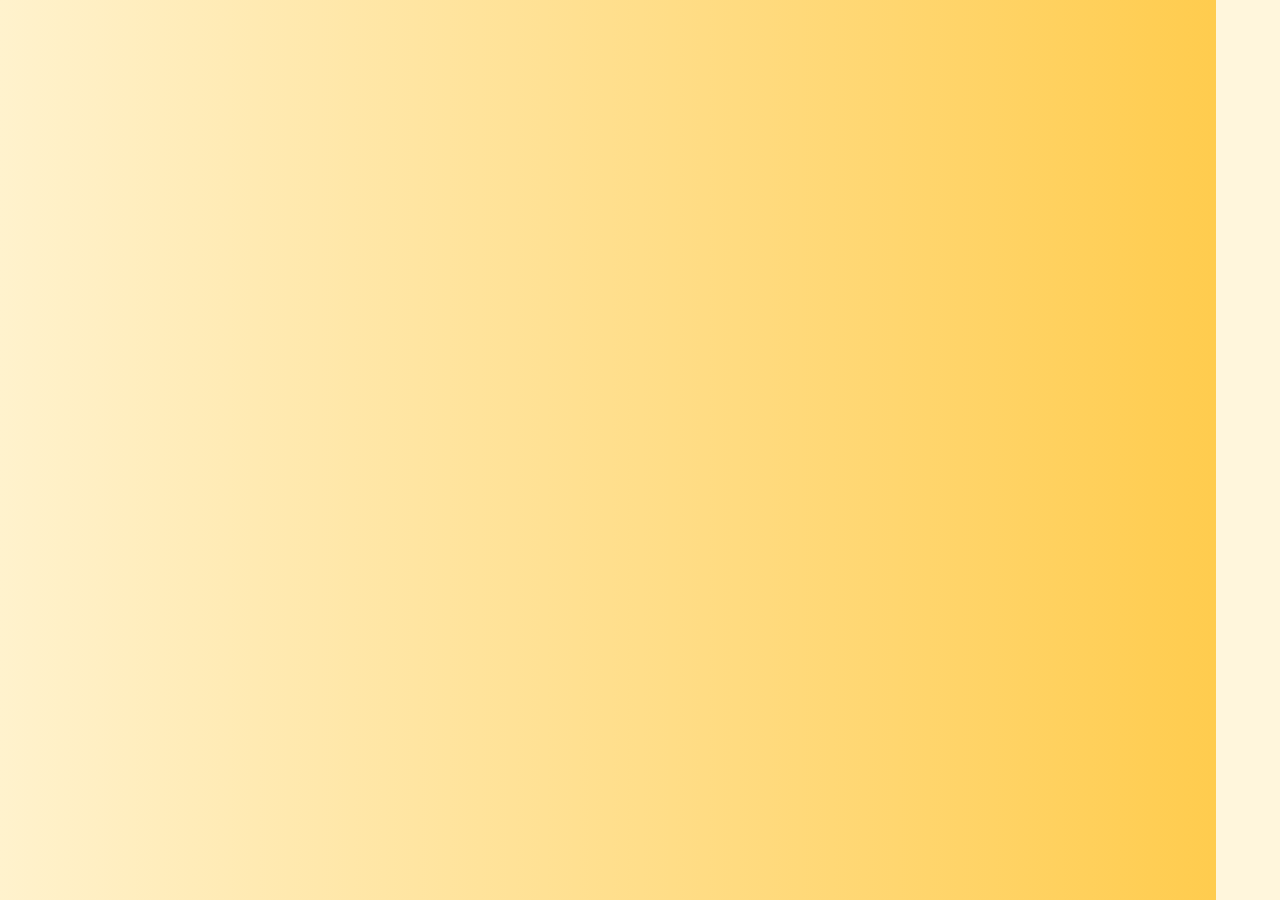
==== Animated-website/index.html @ 5256c668 "small animated website" ====
<!DOCTYPE html>
<html lang="en">
    <head>
        <title>animation lang</title>
        <meta charset="UTF-8"/>
        <meta type="discription" content="this is a animation website "/>
        <meta type="keyboard" content="animation , website, pages,"/>
        <meta name="viewport" content="width=device-width, initial-scale=1.0"/>
        <link rel="stylesheet"  href="style.css"/>
    </head>
    <body>
        <div class="bubble">
            <div class="sidebar">
            
            </div>
        </div>
        
    </body>
</html>
---- Animated-website/style.css ----
*{
margin: 0;
padding: 0;
box-sizing: border-box;
font-family: sans-serif;
}
.bubble{
    width: 95%;
    height: 100vh;
    background:linear-gradient(to left,rgb(255,204,78),rgb(255,242,205));
    
}
.sidebar{
    width: 5%;
    height: 100vh;
    background-color:rgba(255,242,205,0.7);
    position: absolute;
    top: 0;
    right: 0;
}
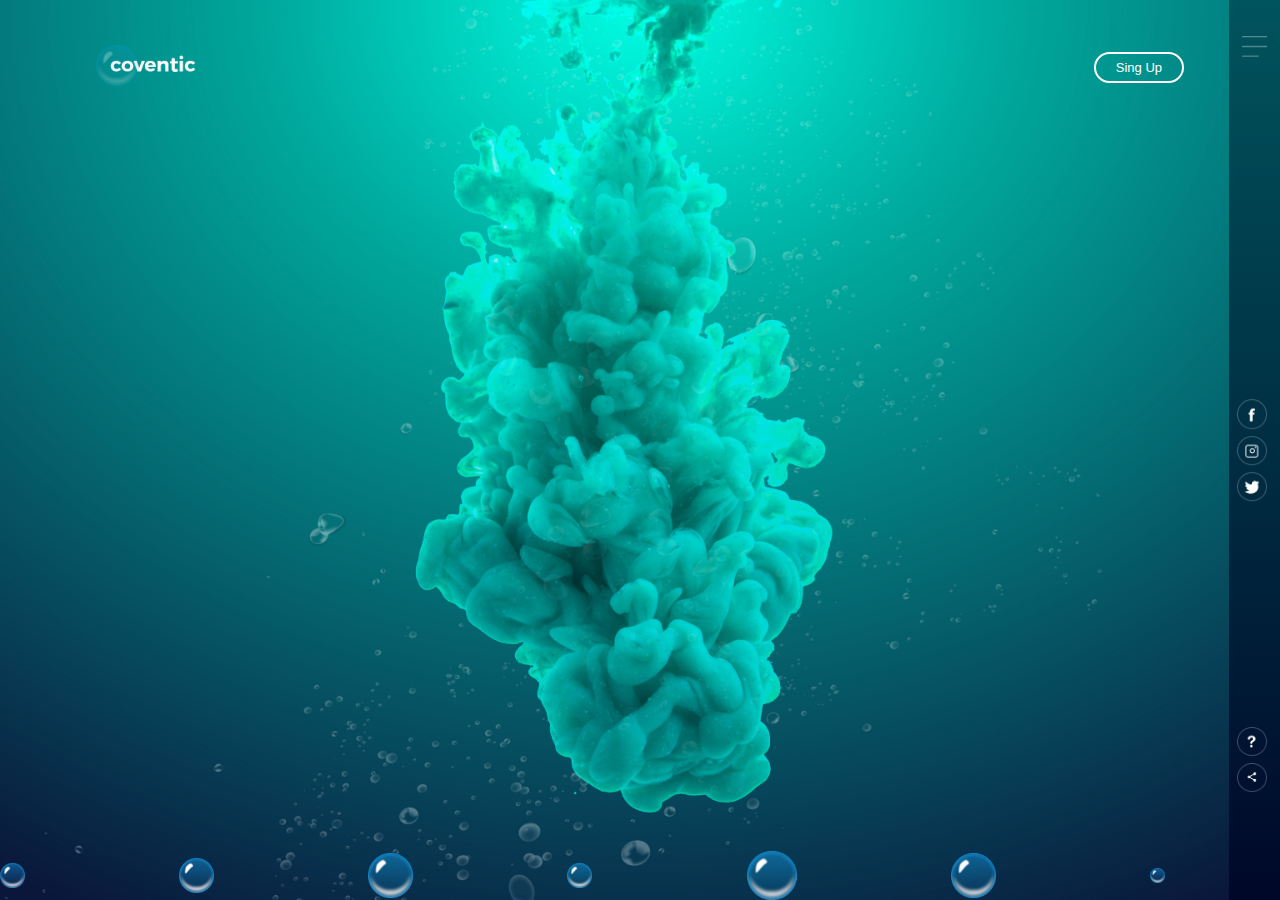
==== commit 6e11fc2e: "simple animated website" ====
--- a/Animated-website/index.html
+++ b/Animated-website/index.html
@@ -1,19 +1,45 @@
 <!DOCTYPE html>
 <html lang="en">
     <head>
-        <title>animation lang</title>
+        <title>World's Creative Rawengine Studio</title>
         <meta charset="UTF-8"/>
-        <meta type="discription" content="this is a animation website "/>
-        <meta type="keyboard" content="animation , website, pages,"/>
-        <meta name="viewport" content="width=device-width, initial-scale=1.0"/>
-        <link rel="stylesheet"  href="style.css"/>
+        <meta type="description" content="This is a worlds best creative webpage developer and studio"/>
+        <meta type="keyword " content="buid webpage, creat new website ,make a e-commers website"/>
+        <meta type="viewport" content=" width=device-width, initial-scale=1.0"/>
+        <link rel="stylesheet" type="text/css" href="style.css"/>
     </head>
     <body>
-        <div class="bubble">
-            <div class="sidebar">
-            
+          <div class="header-container">
+            <div class="nav-container">
+                <a href="#"><img src="images/logo.png" alt="logo" class="logo"></a>
+                <button type="button" class="nav-button"><a href="#">Sing Up</a></button>
+
             </div>
-        </div>
-        
+            <div class="side-navbar">
+                <a href="#"><img src="images/menu.png" alt="menu-icon" class="menu-icon"></a>
+                <div class="social-link">
+                    <a href="#"><img src="images/fb.png" alt="facebook"></a>
+                    <a href="#"><img src="images/ig.png" alt="insta"></a>
+                    <a href="#"><img src="images/tw.png" alt="twitter"></a>
+                </div>
+                <div  class="info-link">
+                    <a href="#"><img src="images/info.png" alt="info"></a>
+                    <a href="#"><img src="images/share.png" alt="share"></a>
+
+                </div>
+
+            </div>
+            <div class="bubble-container">
+                 <img src="images/bubble.png" alt="bubble">
+                 <img src="images/bubble.png" alt="bubble">
+                 <img src="images/bubble.png" alt="bubble">
+                 <img src="images/bubble.png" alt="bubble">
+                 <img src="images/bubble.png" alt="bubble">
+                 <img src="images/bubble.png" alt="bubble">
+                 <img src="images/bubble.png" alt="bubble">
+                 
+            </div>
+
+          </div>
     </body>
 </html>--- a/Animated-website/style.css
+++ b/Animated-website/style.css
@@ -1,20 +1,135 @@
 *{
-margin: 0;
-padding: 0;
-box-sizing: border-box;
-font-family: sans-serif;
+    margin: 0;
+    padding: 0;
+    box-sizing: border-box;
+    font-family: sans-serif;
 }
-.bubble{
-    width: 95%;
+.header-container{
+    width: 100%;
     height: 100vh;
-    background:linear-gradient(to left,rgb(255,204,78),rgb(255,242,205));
-    
+    background-image: url(images/background.png);
+    background-size: cover;
+    background-position: center;
 }
-.sidebar{
-    width: 5%;
+.nav-container{
+    width: 85%;
+    height: 15%;
+    margin: 0 auto;
+    display: flex;
+    justify-content: center;
+    justify-content: space-between;
+    align-items: center;
+
+}
+.logo{
+    width: 100px;
+}
+.nav-button{
+    border: 2px #fff solid;
+    padding: 6px 20px 6px 20px;
+    border-radius: 20px;
+    background: transparent;
+}
+.nav-button a{
+    color: #fff;
+    text-decoration: none;
+    font-size: 13px;
+}
+.side-navbar{
+    width: 4%;
     height: 100vh;
-    background-color:rgba(255,242,205,0.7);
+    background:linear-gradient(#00545d, #000729);
     position: absolute;
-    top: 0;
-    right: 0;
-}+    top: 0%;
+    right: 0%;
+}
+.menu-icon{
+    width: 25px;
+    display: block;
+    margin: 0 auto;
+    margin-top: 70%;
+}
+.social-link img, .info-link img{
+    width: 30px;
+    display: block;
+    margin: 7px auto;
+}
+.social-link {
+    position: absolute;
+    top: 50%;
+    right: 25%;
+    transform: translateY(-50%);
+}
+.info-link{
+ position: absolute;
+ top: 80%;
+ right: 25%;
+}
+.bubble-container img{
+    width: 50px;
+    animation:bubble 7s linear infinite;
+}
+.bubble-container{
+    width: 100%;
+    display: flex;
+    justify-content: space-between;
+    align-items: center;
+    position: absolute;
+    bottom:0;
+}
+@keyframes bubble{
+   0%{
+    transform: translateY(0);
+    opacity: 0;
+   }
+   20%{
+   
+    opacity: 1;
+   }
+   35%{
+   
+    opacity: 1;
+   }
+   45%{
+   
+    opacity: 1;
+   }
+   65%{
+   
+    opacity: 1;
+   }
+   100%{
+   transform: translateY(-80vh);
+    opacity: 0;
+   }
+}
+.bubble-container img:nth-child(1){
+    animation-delay: 1s;
+    width: 25px;
+}
+.bubble-container img:nth-child(2){
+    animation-delay: 3.9s;
+    width: 35px;
+}
+.bubble-container img:nth-child(3){
+    animation-delay: 2.3s;
+    width: 45px;
+}
+.bubble-container img:nth-child(4){
+    animation-delay: 6s;
+    width: 25px;
+}
+.bubble-container img:nth-child(5){
+    animation-delay: 2.6s;
+}
+.bubble-container img:nth-child(6){
+    animation-delay: 5.1s;
+    width: 45px;
+}
+.bubble-container img:nth-child(7){
+    animation-delay: 7s;
+    margin-right: 115px;
+    width: 15px;
+}
+
+
